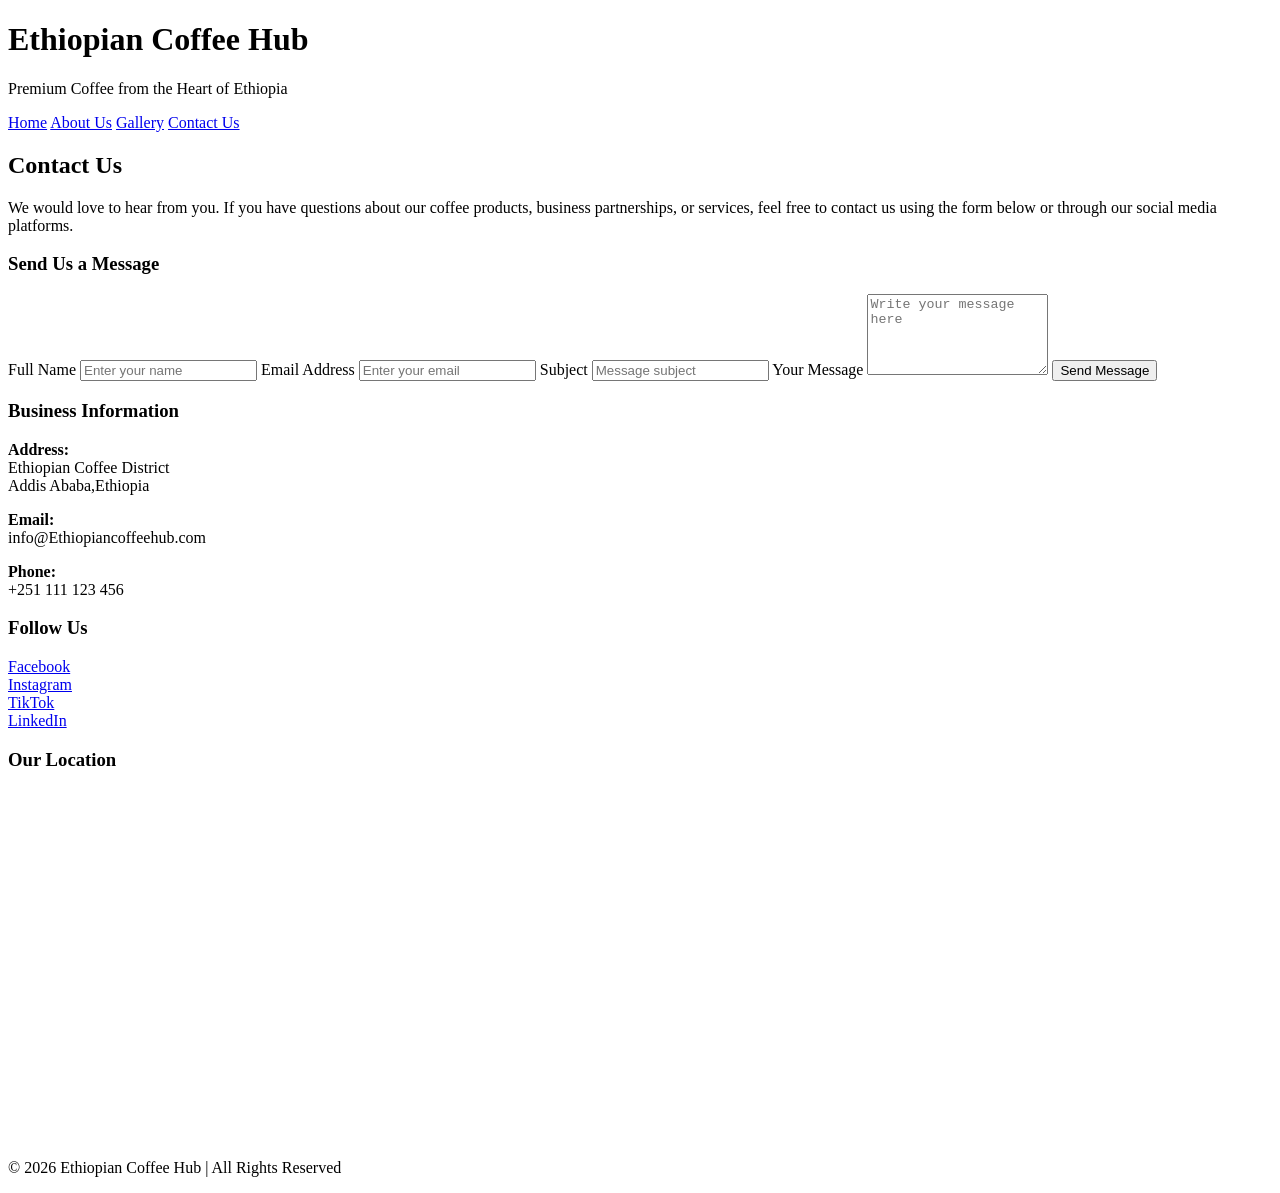
==== contact.html @ 6b473420 "Add files via upload" ====
<!DOCTYPE html>
<html lang="en">

<head>
<meta charset="UTF-8">
<title>Ethiopian Coffee Hub | Contact Us</title>
<link rel="stylesheet" href="eth style.css">
</head>

<body>

<header>
<h1>Ethiopian Coffee Hub</h1>
<p>Premium Coffee from the Heart of Ethiopia</p>
</header>

<nav>
<a href="index.html">Home</a>
<a href="about.html">About Us</a>
<a href="gallery.html">Gallery</a>
<a href="contact.html">Contact Us</a>
</nav>

<div class="container">

<h2>Contact Us</h2>

<p class="contact-intro">
We would love to hear from you. If you have questions about our coffee products, 
business partnerships, or services, feel free to contact us using the form below 
or through our social media platforms.
</p>

<div class="contact-grid">

<!-- Contact Form -->

<div class="contact-form">

<h3>Send Us a Message</h3>

<form>

<label>Full Name</label>
<input type="text" placeholder="Enter your name" required>

<label>Email Address</label>
<input type="email" placeholder="Enter your email" required>

<label>Subject</label>
<input type="text" placeholder="Message subject">

<label>Your Message</label>
<textarea rows="5" placeholder="Write your message here"></textarea>

<button type="submit">Send Message</button>

</form>

</div>

<div class="contact-info">

<h3>Business Information</h3>

<p>
<i class="fas fa-location-dot"></i>
<strong> Address:</strong><br>
Ethiopian Coffee District<br>
Addis Ababa,Ethiopia 
</p>

<p>
<i class="fas fa-envelope"></i>
<strong> Email:</strong><br>
info@Ethiopiancoffeehub.com
</p>

<p>
<i class="fas fa-phone"></i>
<strong> Phone:</strong><br>
+251 111 123 456
</p>

<h3>Follow Us</h3>

<p class="social-links">

<a href="#"><i class="fab fa-facebook"></i> Facebook</a><br>

<a href="#"><i class="fab fa-instagram"></i> Instagram</a><br>

<a href="#"><i class="fab fa-tiktok"></i> TikTok</a><br>

<a href="#"><i class="fab fa-linkedin"></i> LinkedIn</a>

</p>

</div>

<h3>Our Location</h3>

<div class="map-section">

<iframe 
src="https://www.google.com/maps?q=Addis%20Ababa,%20Ethiopia&output=embed"
width="100%" 
height="350" 
style="border:0;" 
allowfullscreen="" 
loading="lazy">
</iframe>

</div>

<footer>
<p>© 2026 Ethiopian Coffee Hub | All Rights Reserved</p>
</footer>

</body>
</html>
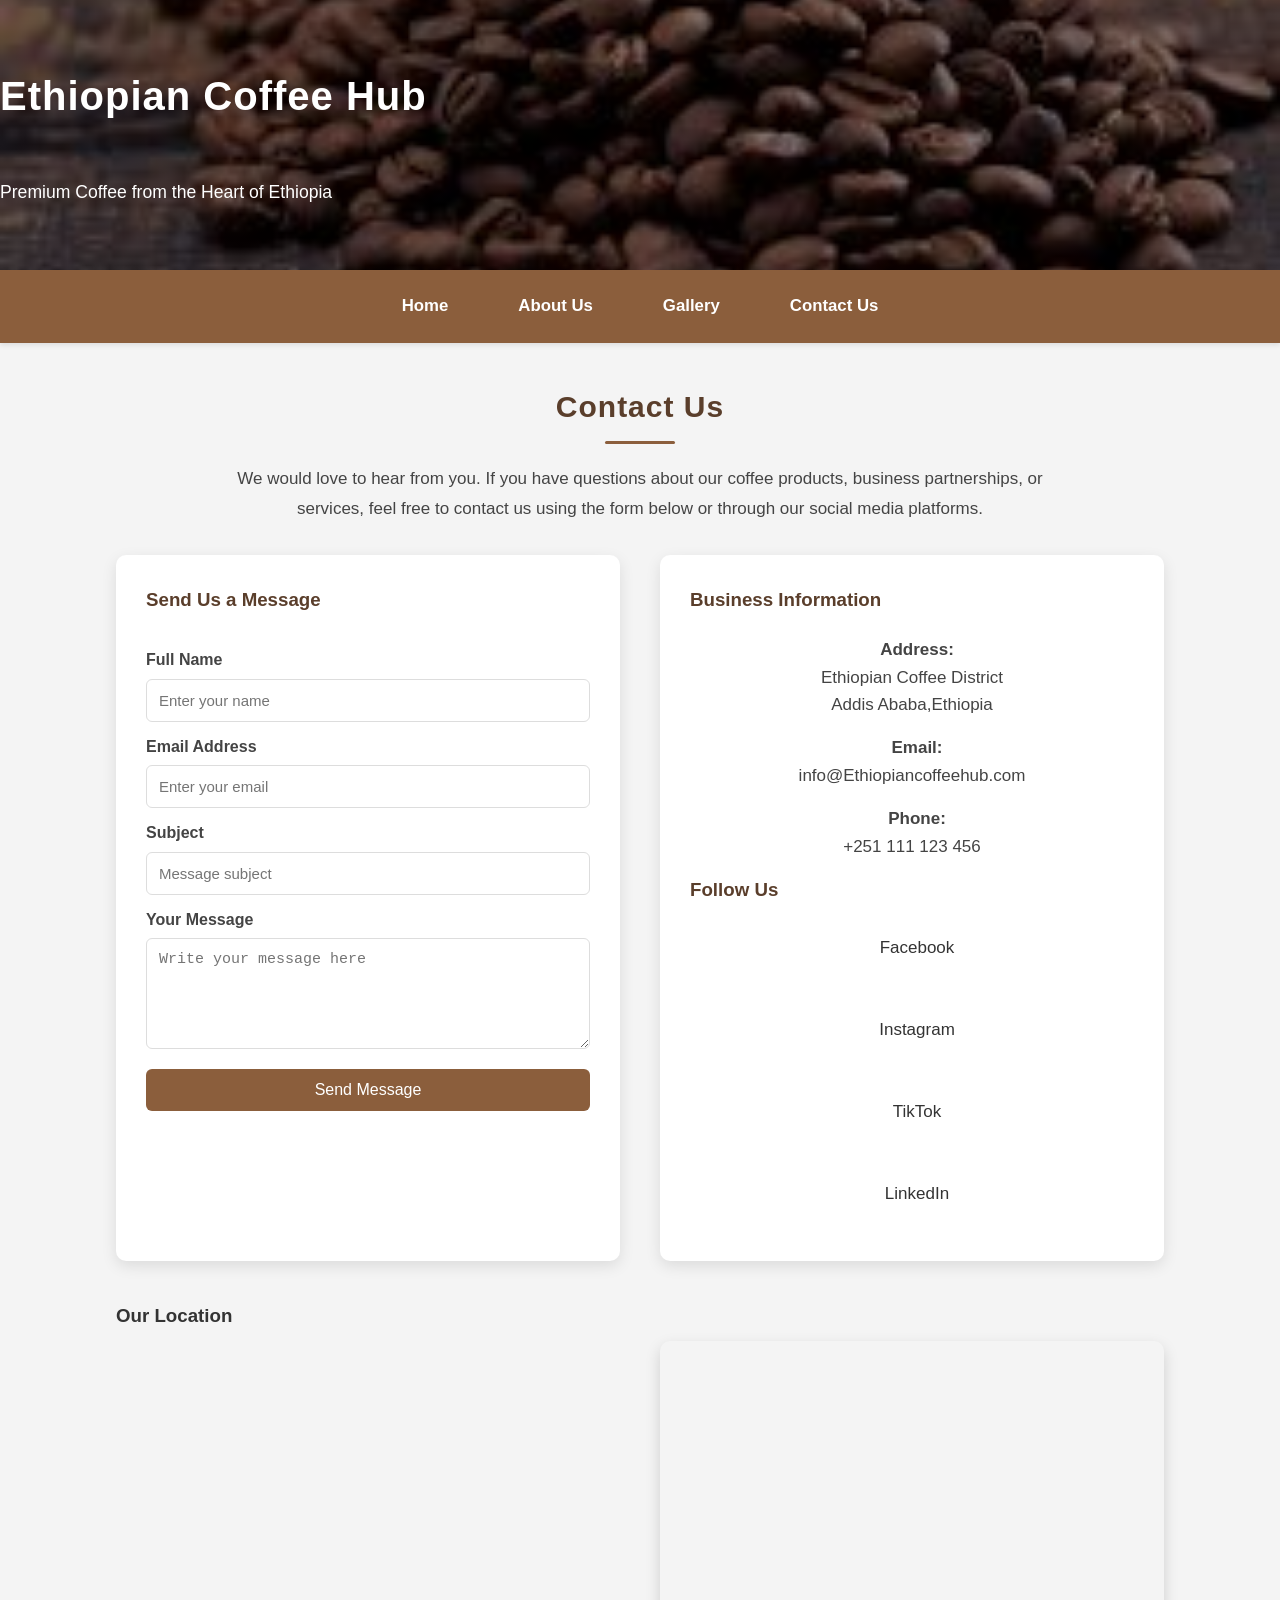
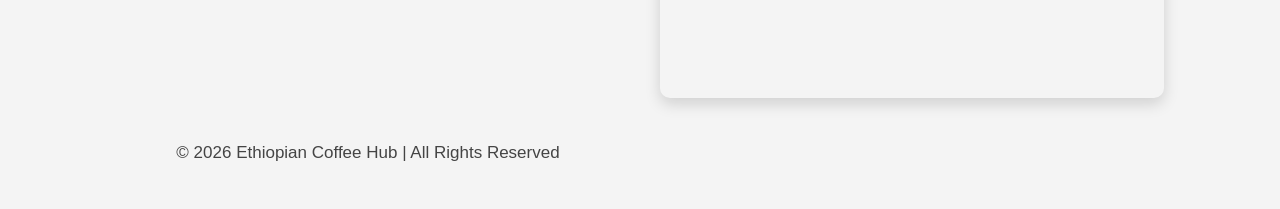
==== commit 8afe0b23: "Add files via upload" ====
--- a/contact.html
+++ b/contact.html
@@ -4,7 +4,7 @@
 <head>
 <meta charset="UTF-8">
 <title>Ethiopian Coffee Hub | Contact Us</title>
-<link rel="stylesheet" href="eth style.css">
+<link rel="stylesheet" href="style.css">
 </head>
 
 <body>
--- a/style.css
+++ b/style.css
@@ -0,0 +1,471 @@
+/* --------------------------
+  Global Styles
+---------------------------- */
+* {
+    margin: 0;
+    padding: 0;
+    box-sizing: border-box;
+}
+
+body {
+    font-family: 'Segoe UI', Tahoma, Geneva, Verdana, sans-serif;
+    background-color: #f4f4f4;
+    color: #333;
+    line-height: 1.6;
+}
+
+a {
+    text-decoration: none;
+    color: inherit;
+}
+
+/* --------------------------
+  Header Styles
+---------------------------- */
+header{
+    background-image: linear-gradient(rgb(0, 0, 0,0.5), rgba(0, 0, 0, 0.5)),
+    url("coffee3.jpeg");
+    background-size: cover;
+    background-position: center;
+    height: 30vh;
+    display: flex;  
+    flex-direction: column;
+    justify-content: center;
+}
+/* make header text readable */
+header {
+    color: #fff;
+}
+header h1 {
+    font-size: 2.5em;
+    margin-bottom: 50px;
+    letter-spacing: 1px;
+}
+
+header p {
+    font-size: 1.1em;
+    font-weight: 300;
+}
+
+/* --------------------------
+  Navigation Menu
+---------------------------- */
+nav {
+    background-color: #8b5e3c; /* Medium coffee color */
+    display: flex;
+    justify-content: center;
+    gap: 40px;
+    padding: 15px 0;
+    box-shadow: 0 2px 5px rgba(0,0,0,0.1);
+}
+
+nav a {
+    color: #fff;
+    font-weight: 600;
+    font-size: 1.05em;
+    padding: 8px 15px;
+    border-radius: 5px;
+    transition: background-color 0.3s, transform 0.3s;
+}
+
+nav a:hover {
+    background-color: #6f4e37;
+    transform: scale(1.05);
+}
+
+/* --------------------------
+  Container
+---------------------------- */
+.container {
+    width: 85%;
+    max-width: 1200px;
+    margin: 30px auto;
+}
+
+/* --------------------------
+  Home Page Styles
+---------------------------- */
+.container img {
+    display: block;
+    margin: 20px auto;
+    max-width: 50%;
+    height: auto;
+    border-radius: 10px;
+}
+
+/* =========================
+   ABOUT US PAGE STYLING
+========================= */
+
+/* Section Container */
+.container {
+    max-width: 1100px;
+    margin: auto;
+    padding: 40px 20px;
+}
+
+/* Section Titles */
+.container h2 {
+    text-align: center;
+    font-size: 30px;
+    color: #5a3e2b;
+    margin-bottom: 20px;
+    position: relative;
+    letter-spacing: 1px;
+}
+
+.container h2::after {
+    content: "";
+    width: 70px;
+    height: 3px;
+    background: #8b5e3c;
+    display: block;
+    margin: 10px auto;
+    border-radius: 3px;
+}
+
+/* Paragraph Styling */
+.container p {
+    text-align: center;
+    max-width: 850px;
+    margin: auto;
+    font-size: 17px;
+    line-height: 1.8;
+    color: #444;
+}
+
+/* =========================
+   DESIGNER PROFILE
+========================= */
+
+.about {
+    text-align: center;
+    margin-top: 30px;
+}
+
+/* Designer Image */
+.about img {
+    width: 180px;
+    height: 180px;
+    border-radius: 50%;
+    border: 5px solid #8b5e3c;
+    object-fit: cover;
+    box-shadow: 0 6px 12px rgba(0,0,0,0.15);
+    margin-bottom: 20px;
+}
+
+/* Designer Text */
+.about p {
+    max-width: 700px;
+    margin: auto;
+    font-size: 16px;
+    color: #555;
+}
+
+/* =========================
+   SERVICES SECTION
+========================= */
+
+.container ul {
+    display: grid;
+    grid-template-columns: repeat(auto-fit, minmax(250px,1fr));
+    gap: 20px;
+    list-style: none;
+    padding: 30px 0;
+}
+
+/* Service Cards */
+.container ul li {
+    background: #ffffff;
+    padding: 20px;
+    border-radius: 10px;
+    font-size: 16px;
+    line-height: 1.6;
+    border-left: 5px solid #8b5e3c;
+    box-shadow: 0 4px 10px rgba(0,0,0,0.08);
+    transition: transform 0.3s, box-shadow 0.3s;
+}
+
+/* Hover Effect */
+.container ul li:hover {
+    transform: translateY(-6px);
+    box-shadow: 0 8px 18px rgba(0,0,0,0.15);
+}
+
+/* =========================
+   MISSION & VISION CARDS
+========================= */
+
+.mission-vision {
+    display: grid;
+    grid-template-columns: 1fr 1fr;
+    gap: 25px;
+    margin-top: 30px;
+}
+
+.card {
+    background: #ffffff;
+    padding: 25px;
+    border-radius: 10px;
+    text-align: center;
+    box-shadow: 0 4px 12px rgba(0,0,0,0.08);
+}
+
+.card h3 {
+    color: #6f4e37;
+    margin-bottom: 10px;
+}
+
+/* =========================
+   RESPONSIVE DESIGN
+========================= */
+
+@media (max-width: 768px){
+
+.mission-vision{
+grid-template-columns:1fr;
+}
+
+.container ul{
+grid-template-columns:1fr;
+}
+
+}
+
+/* =====================
+   GALLERY PAGE
+===================== */
+
+.gallery-intro{
+text-align:center;
+max-width:700px;
+margin:auto;
+margin-bottom:40px;
+font-size:17px;
+color:#555;
+}
+
+/* Grid layout */
+
+.gallery-grid{
+display:grid;
+grid-template-columns:repeat(auto-fit,minmax(250px,1fr));
+gap:25px;
+}
+
+/* Card */
+
+.gallery-card{
+background:white;
+border-radius:10px;
+overflow:hidden;
+box-shadow:0 4px 10px rgba(0,0,0,0.1);
+transition:transform 0.3s, box-shadow 0.3s;
+}
+
+/* Image */
+
+.gallery-card img{
+width:100%;
+height:200px;
+object-fit:cover;
+}
+
+/* Description */
+
+.gallery-card p{
+padding:15px;
+font-size:15px;
+color:#444;
+text-align:center;
+}
+
+/* Hover Effect */
+
+.gallery-card:hover{
+transform:translateY(-6px);
+box-shadow:0 8px 18px rgba(0,0,0,0.15);
+}
+
+/* Video section */
+
+.video-section{
+text-align:center;
+margin-top:40px;
+}
+
+.video-section video{
+width:50%;
+height: 250px;
+border-radius:10px;
+box-shadow:0 4px 10px rgba(0,0,0,0.1);
+}
+
+.video-text{
+margin-top:10px;
+font-size:15px;
+color:#555;
+}
+
+/* =====================
+   CONTACT PAGE DESIGN
+===================== */
+
+/* Page introduction */
+
+.contact-intro{
+text-align:center;
+max-width:750px;
+margin:auto;
+margin-bottom:40px;
+font-size:17px;
+line-height:1.6;
+color:#555;
+}
+
+/* Layout */
+
+.contact-grid{
+display:grid;
+grid-template-columns:1fr 1fr;
+gap:40px;
+margin-top:30px;
+}
+
+/* =====================
+   CONTACT FORM
+===================== */
+
+.contact-form{
+background:white;
+padding:30px;
+border-radius:10px;
+box-shadow:0 5px 15px rgba(0,0,0,0.1);
+}
+
+.contact-form h3{
+margin-bottom:20px;
+color:#5a3e2b;
+}
+
+.contact-form form{
+display:flex;
+flex-direction:column;
+}
+
+.contact-form label{
+margin-top:12px;
+font-weight:600;
+color:#444;
+}
+
+.contact-form input,
+.contact-form textarea{
+margin-top:6px;
+padding:12px;
+border-radius:6px;
+border:1px solid #ddd;
+font-size:15px;
+transition:0.3s;
+}
+
+/* Input focus effect */
+
+.contact-form input:focus,
+.contact-form textarea:focus{
+border-color:#8b5e3c;
+outline:none;
+box-shadow:0 0 5px rgba(139,94,60,0.3);
+}
+
+/* Button */
+
+.contact-form button{
+margin-top:20px;
+padding:12px;
+background:#8b5e3c;
+color:white;
+font-size:16px;
+border:none;
+border-radius:6px;
+cursor:pointer;
+transition:0.3s;
+}
+
+.contact-form button:hover{
+background:#6f4e37;
+transform:translateY(-2px);
+}
+
+/* =====================
+   CONTACT INFO CARD
+===================== */
+
+.contact-info{
+background:#ffffff;
+padding:30px;
+border-radius:10px;
+box-shadow:0 5px 15px rgba(0,0,0,0.1);
+}
+
+.contact-info h3{
+margin-bottom:20px;
+color:#5a3e2b;
+}
+
+.contact-info p{
+margin-bottom:15px;
+line-height:1.6;
+color:#444;
+}
+
+/* Icons */
+
+.contact-info i{
+color:#8b5e3c;
+margin-right:10px;
+font-size:18px;
+}
+
+/* =====================
+   SOCIAL MEDIA LINKS
+===================== */
+
+.social-links a{
+display:block;
+margin-bottom:10px;
+padding:8px;
+border-radius:5px;
+text-decoration:none;
+color:#333;
+font-weight:500;
+transition:0.3s;
+}
+
+.social-links a:hover{
+background:#f3f3f3;
+color:#8b5e3c;
+}
+
+/* =====================
+   GOOGLE MAP
+===================== */
+
+.map-section{
+margin-top:40px;
+border-radius:10px;
+overflow:hidden;
+box-shadow:0 6px 15px rgba(0,0,0,0.15);
+}
+
+/* =====================
+   RESPONSIVE DESIGN
+===================== */
+
+@media (max-width:768px){
+
+.contact-grid{
+grid-template-columns:1fr;
+}
+
+}
